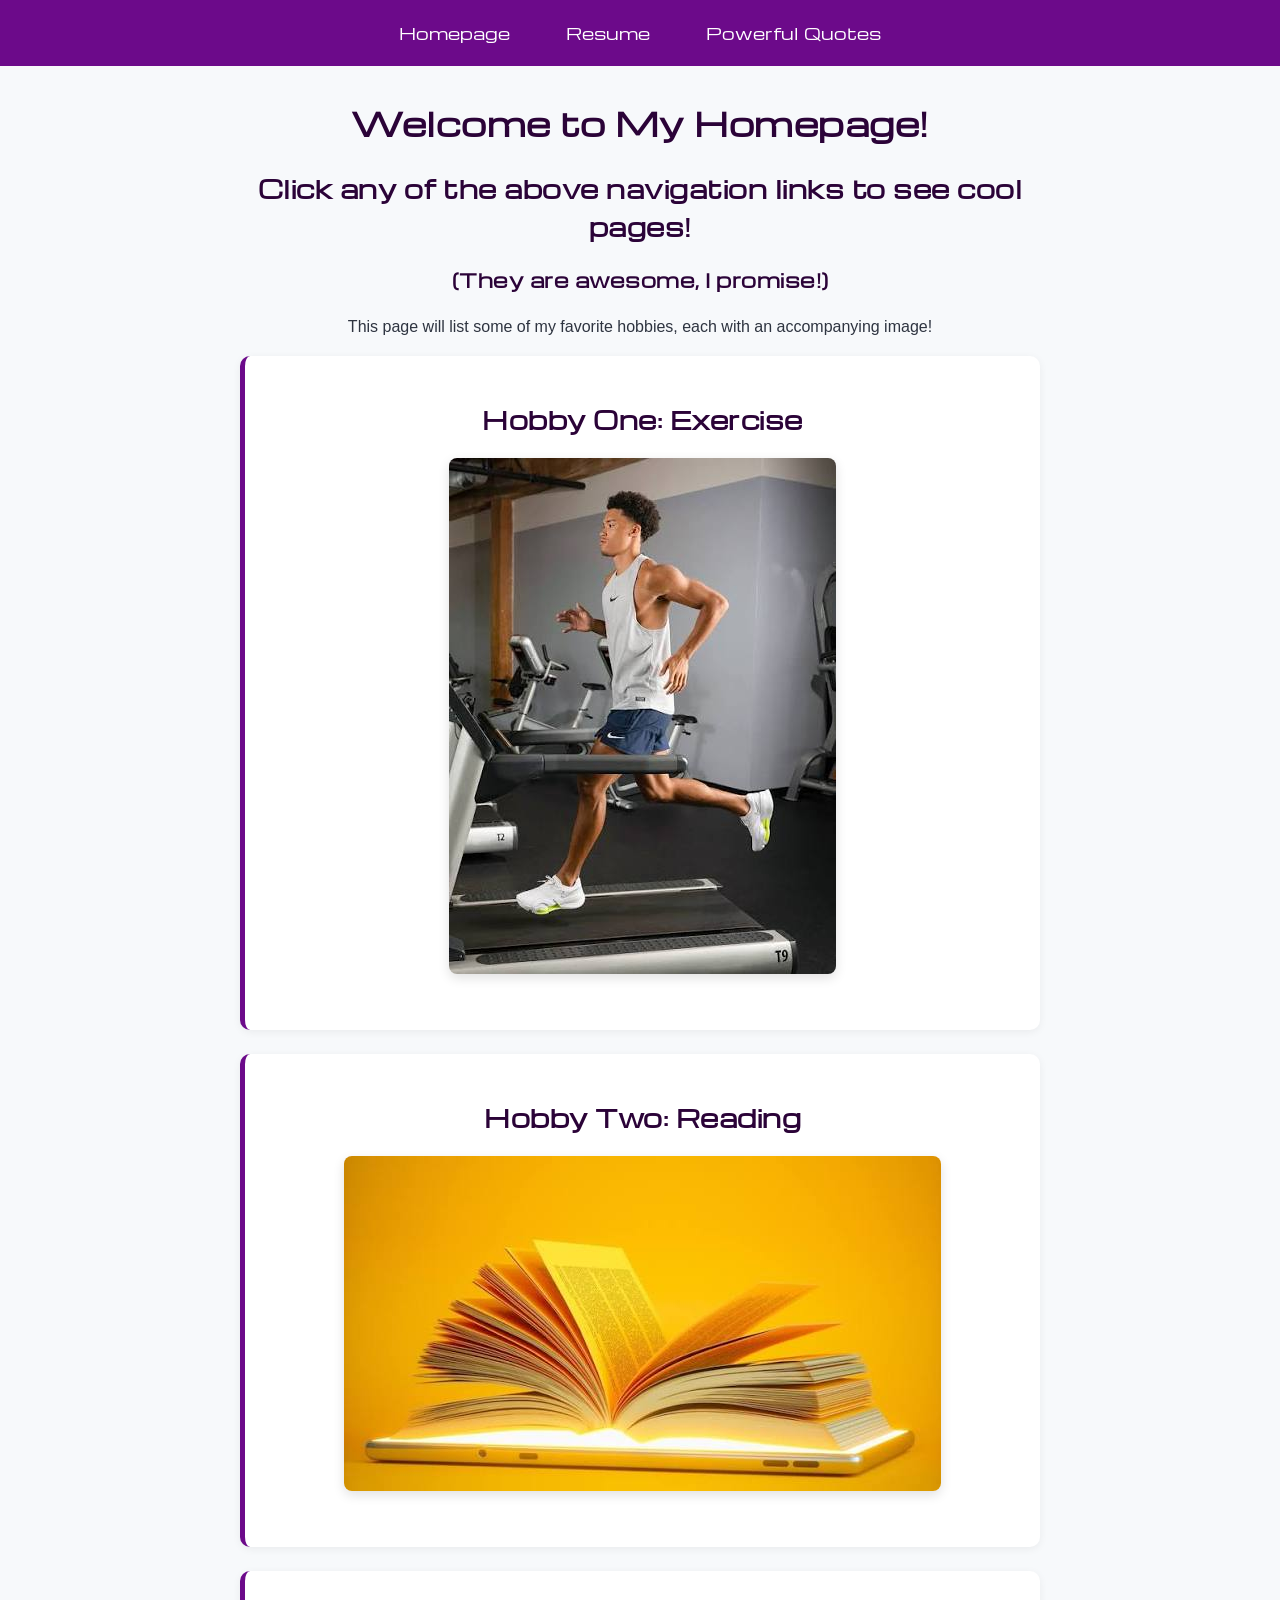
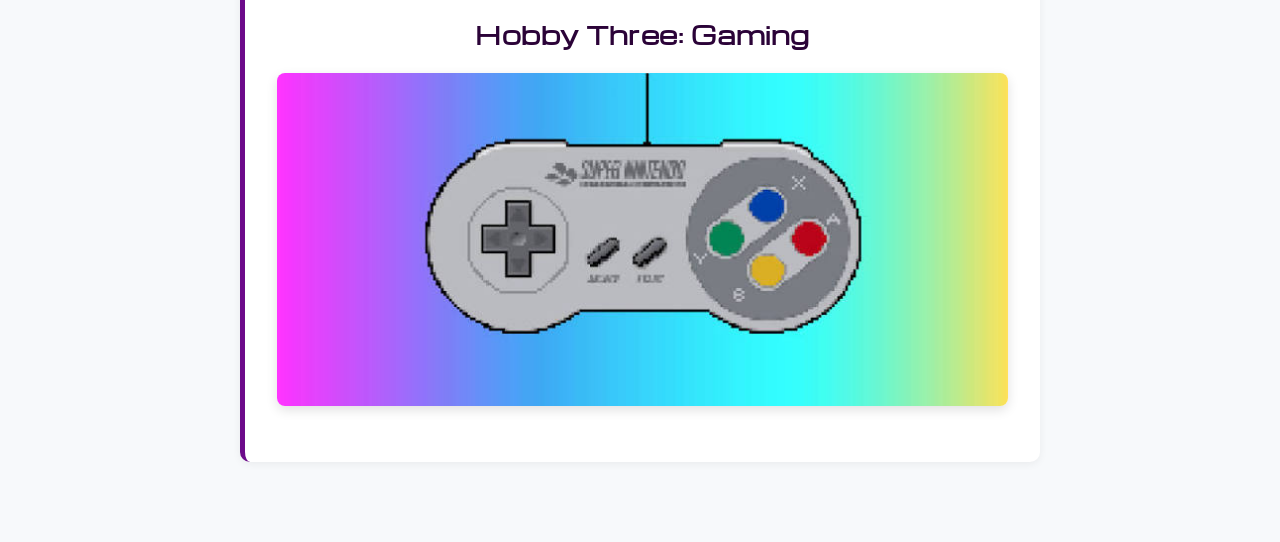
==== index.html @ 2ff74e45 "Initial creation of Project 3 Repository Copied all the files from Project 2" ====
<!DOCTYPE html>
<html lang="en">
  <head>
    <meta charset="utf-8">
    <title>Homepage</title>
    <link rel="stylesheet" href="css/normalize.css">
    <link rel="stylesheet" href="css/style.css">
    <link rel="preconnect" href="https://fonts.googleapis.com">
    <link rel="preconnect" href="https://fonts.gstatic.com" crossorigin>
    <link href="https://fonts.googleapis.com/css2?family=Michroma&display=swap" rel="stylesheet">
  </head>
  
  <body>
    <header>
      <nav class="navbar">
        <ul class="nav-list">
          <li><a href="index.html">Homepage</a></li>
          <li><a href="resume.html">Resume</a></li>
          <li><a href="quotes.html">Powerful Quotes</a></li>
        </ul>
      </nav>
    </header>
    
    <main class="content-container text-center">
      <h1 class="hometext">Welcome to My Homepage!</h1>
      <h2>Click any of the above navigation links to see cool pages!</h2>
      <h3>(They are awesome, I promise!)</h3>
      <p>This page will list some of my favorite hobbies, each with an accompanying image!</p>
      
      <section class="card">
        <h2>Hobby One: Exercise</h2>
        <img src="media/images/nike_run.jpg" alt="man on treadmill">
      </section>
      
      <section class="card">
        <h2>Hobby Two: Reading</h2>
        <img src="media/images/book1.jpg" alt="an open book">
      </section>  
      
      <section class="card">  
        <h2>Hobby Three: Gaming</h2>
        <img src="media/images/snes_controller.jpg" alt="pixel art Snes controller">
      </section>  
      
    </main>
  </body>
</html>
---- css/style.css ----
.michroma-regular {
  font-family: "Michroma", Helvetica, Arial, sans-serif;
  font-weight: 400;
  font-style: normal;
}

h1.hometext {
  font-family: "Michroma", Helvetica, Arial, sans-serif;
}

.navbar {
  background-color: #6c0a8a;/*Dark purple*/
  padding: 0.75rem 2rem;
}

.nav-list {
  display: flex;
  list-style: none;
  margin: 0;
  padding: 0;
  justify-content: center;
  align-items: center;
  gap: 1.5rem;
}

.nav-list a {
  display: block;
  padding: 0.5rem 1rem;
  color: #ffffff;
  text-decoration: none;
  font-family: "Michroma", Helvetica, Arial, sans-serif;
  font-size: 1rem;
  transition: background-color 0.2s ease, color 0.2s ease;
}

.nav-list a:hover,
.nav-list a:focus-visible {
  background-color: #3b4252;
  color: #88c0d0;
}

body {
  font-family: "Segoe UI", Roboto, Arial, sans-serif;
  background-color: #f7f9fb;
  color: #2e3440;
  line-height: 1.6;
  margin: 0;
  padding-bottom: 3rem;
}

h1, h2, h3 {
  font-family: "Michroma", Helvetica, Arial, sans-serif;
  color: #2b0338;
  letter-spacing: 0.5px;
}

h1 {
  text-align: center;
  margin: 2rem 1rem 1rem;
}

img {
  max-width: 100%;
  height: auto;
  border-radius: 8px;
  box-shadow: 0 4px 12px rgba(0, 0, 0, 0.12);
  display: block;
  margin: 1rem auto 2rem;
}

.content-container {
  max-width: 800px;
  margin: 2rem auto;
  padding: 0 1.5rem;
}

.card {
  background-color: #ffffff;
  padding: 1.5rem 2rem;
  margin-bottom: 1.5rem;
  border-radius: 10px;
  box-shadow: 0 2px 8px rgba(0, 0, 0, 0.06);
  border-left: 5px solid #6c0a8a;
}

.text-center {
  text-align: center;
}

audio {
  display: block;
  margin: 1rem auto;
  width: 100%;
  max-width: 400px;
}

.card ul, 
.card ol {
  padding-left: 1.5rem;
}

.card li {
  margin-bottom: 0.5rem;
}
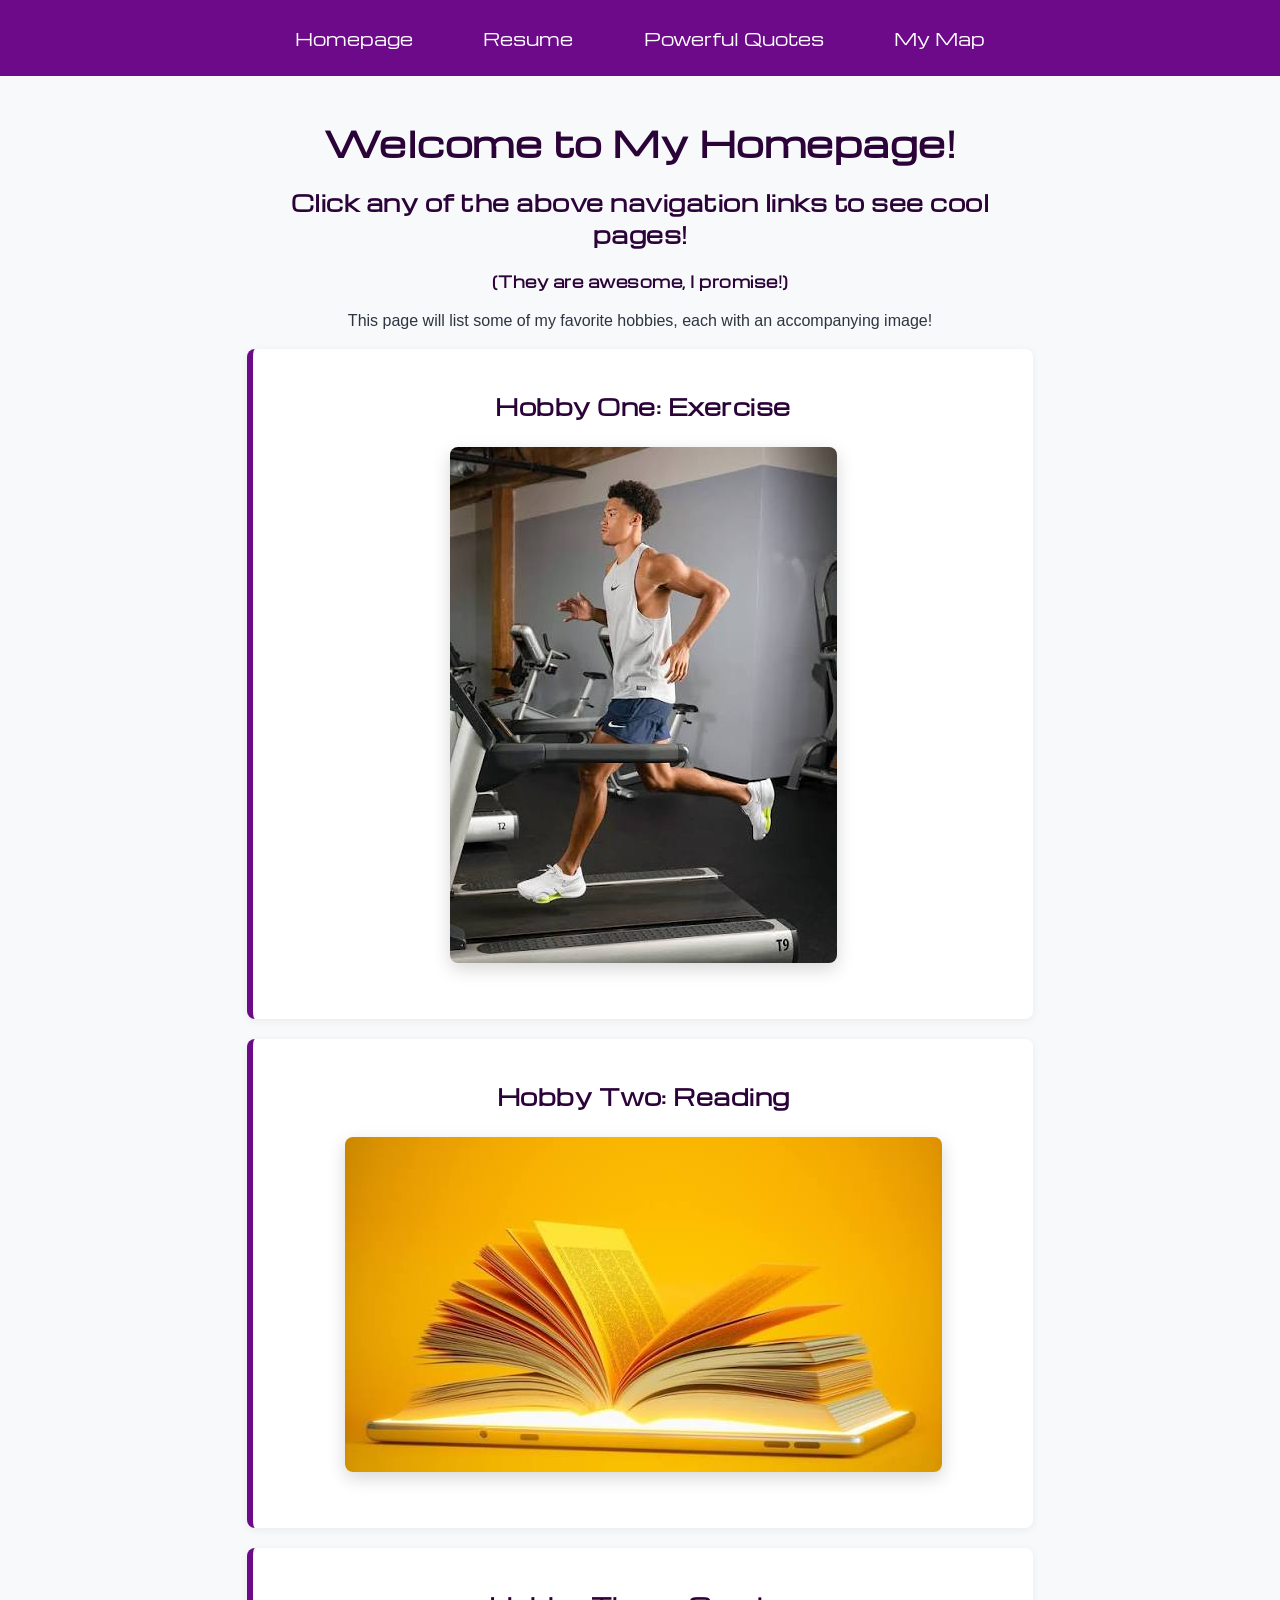
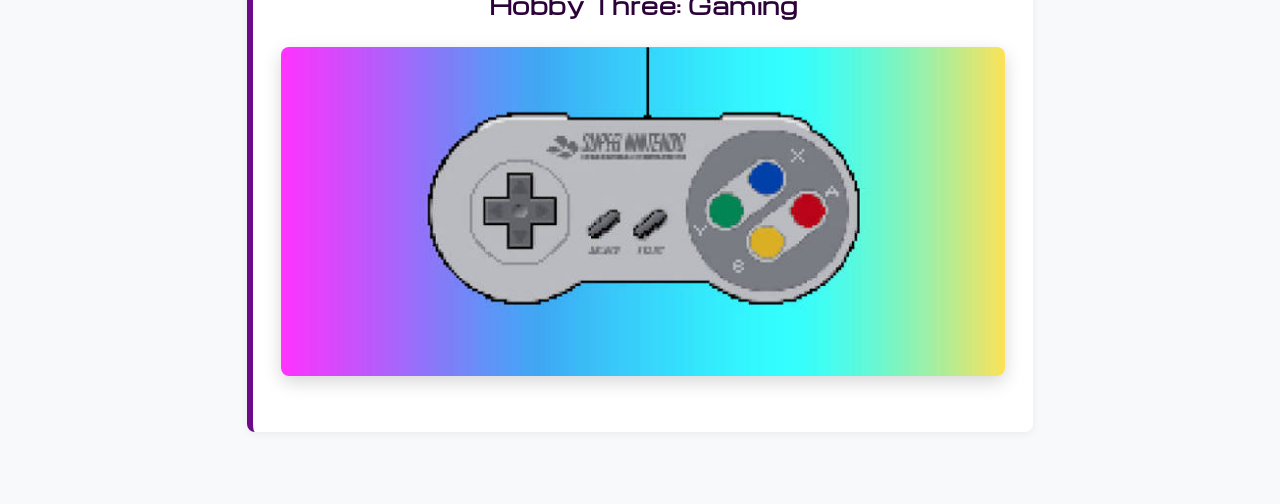
==== commit 4fbe0ab3: "added "My Map" to nav" ====
--- a/index.html
+++ b/index.html
@@ -2,6 +2,7 @@
 <html lang="en">
   <head>
     <meta charset="utf-8">
+    <meta name="viewport" content="width=device-width, initial-scale=1.0">
     <title>Homepage</title>
     <link rel="stylesheet" href="css/normalize.css">
     <link rel="stylesheet" href="css/style.css">
@@ -17,6 +18,7 @@
           <li><a href="index.html">Homepage</a></li>
           <li><a href="resume.html">Resume</a></li>
           <li><a href="quotes.html">Powerful Quotes</a></li>
+          <li><a href="map.html">My Map</a></li>
         </ul>
       </nav>
     </header>
--- a/css/style.css
+++ b/css/style.css
@@ -5,48 +5,13 @@
   font-style: normal;
 }
 
-h1.hometext {
-  font-family: "Michroma", Helvetica, Arial, sans-serif;
-}
-
-.navbar {
-  background-color: #6c0a8a;/*Dark purple*/
-  padding: 0.75rem 2rem;
-}
-
-.nav-list {
-  display: flex;
-  list-style: none;
-  margin: 0;
-  padding: 0;
-  justify-content: center;
-  align-items: center;
-  gap: 1.5rem;
-}
-
-.nav-list a {
-  display: block;
-  padding: 0.5rem 1rem;
-  color: #ffffff;
-  text-decoration: none;
-  font-family: "Michroma", Helvetica, Arial, sans-serif;
-  font-size: 1rem;
-  transition: background-color 0.2s ease, color 0.2s ease;
-}
-
-.nav-list a:hover,
-.nav-list a:focus-visible {
-  background-color: #3b4252;
-  color: #88c0d0;
-}
-
 body {
   font-family: "Segoe UI", Roboto, Arial, sans-serif;
   background-color: #f7f9fb;
   color: #2e3440;
-  line-height: 1.6;
+  line-height: 1.5;
   margin: 0;
-  padding-bottom: 3rem;
+  padding-bottom: 2rem;
 }
 
 h1, h2, h3 {
@@ -57,7 +22,73 @@
 
 h1 {
   text-align: center;
-  margin: 2rem 1rem 1rem;
+  margin: 1.5rem 0.75rem 0.75rem;
+  font-size: 1.4rem;
+}
+
+h2 {
+  font-size: 1.15rem;
+}
+
+h3 {
+  font-size: 0.95rem;
+}
+
+h1.hometext {
+  font-family: "Michroma", Helvetica, Arial, sans-serif;
+}
+
+.navbar {
+  background-color: #6c0a8a;
+  padding: 0.75rem 1rem;
+}
+
+.nav-list {
+  display: flex;
+  flex-direction: column;
+  list-style: none;
+  margin: 0;
+  padding: 0;
+  align-items: stretch;
+  gap: 0.5rem;
+}
+
+.nav-list a {
+  display: block;
+  padding: 0.75rem 1rem;
+  color: #ffffff;
+  text-decoration: none;
+  font-family: "Michroma", Helvetica, Arial, sans-serif;
+  font-size: 0.9rem;
+  text-align: center;
+  border-radius: 4px;
+  transition: background-color 0.2s ease, color 0.2s ease;
+}
+
+.nav-list a:hover,
+.nav-list a:focus-visible {
+  background-color: #3b4252;
+  color: #88c0d0;
+}
+
+.content-container {
+  width: 100%;
+  box-sizing: border-box;
+  margin: 1rem auto;
+  padding: 0 1rem;
+}
+
+.card {
+  background-color: #ffffff;
+  padding: 1rem;
+  margin-bottom: 1.25rem;
+  border-radius: 8px;
+  box-shadow: 0 2px 8px rgba(0, 0, 0, 0.06);
+  border-left: 4px solid #6c0a8a;
+}
+
+.text-center {
+  text-align: center;
 }
 
 img {
@@ -66,40 +97,80 @@
   border-radius: 8px;
   box-shadow: 0 4px 12px rgba(0, 0, 0, 0.12);
   display: block;
-  margin: 1rem auto 2rem;
-}
-
-.content-container {
-  max-width: 800px;
-  margin: 2rem auto;
-  padding: 0 1.5rem;
-}
-
-.card {
-  background-color: #ffffff;
-  padding: 1.5rem 2rem;
-  margin-bottom: 1.5rem;
-  border-radius: 10px;
-  box-shadow: 0 2px 8px rgba(0, 0, 0, 0.06);
-  border-left: 5px solid #6c0a8a;
-}
-
-.text-center {
-  text-align: center;
+  margin: 0.75rem auto 1rem;
 }
 
 audio {
   display: block;
   margin: 1rem auto;
   width: 100%;
-  max-width: 400px;
+  max-width: 100%;
 }
 
 .card ul, 
 .card ol {
-  padding-left: 1.5rem;
+  padding-left: 1.25rem;
 }
 
 .card li {
   margin-bottom: 0.5rem;
+}
+
+@media (min-width: 600px) {
+  .nav-list {
+    flex-direction: row;
+    justify-content: center;
+    gap: 1rem;
+  }
+
+  h1 {
+    font-size: 1.8rem;
+    margin: 2rem 1rem 1rem;
+  }
+
+  h2 {
+    font-size: 1.35rem;
+  }
+
+  .card {
+    padding: 1.5rem 1.75rem;
+    border-left-width: 6px;
+  }
+
+  .content-container {
+    padding: 0 2rem;
+  }
+
+  audio {
+    max-width: 400px;
+  }
+}
+
+@media (min-width: 900px) {
+  .content-container {
+    max-width: 850px;
+    margin: 2.5rem auto;
+  }
+
+  .navbar {
+    padding: 1rem 2.5rem;
+  }
+
+  .nav-list {
+    gap: 2rem;
+  }
+
+  .nav-list a {
+    font-size: 1.05rem;
+    padding: 0.6rem 1.2rem;
+  }
+
+  h1 {
+    font-size: 2.2rem;
+  }
+
+  img {
+    margin: 1.5rem auto 2rem;
+    box-shadow: 0 6px 18px rgba(0, 0, 0, 0.16);
+  }
 }
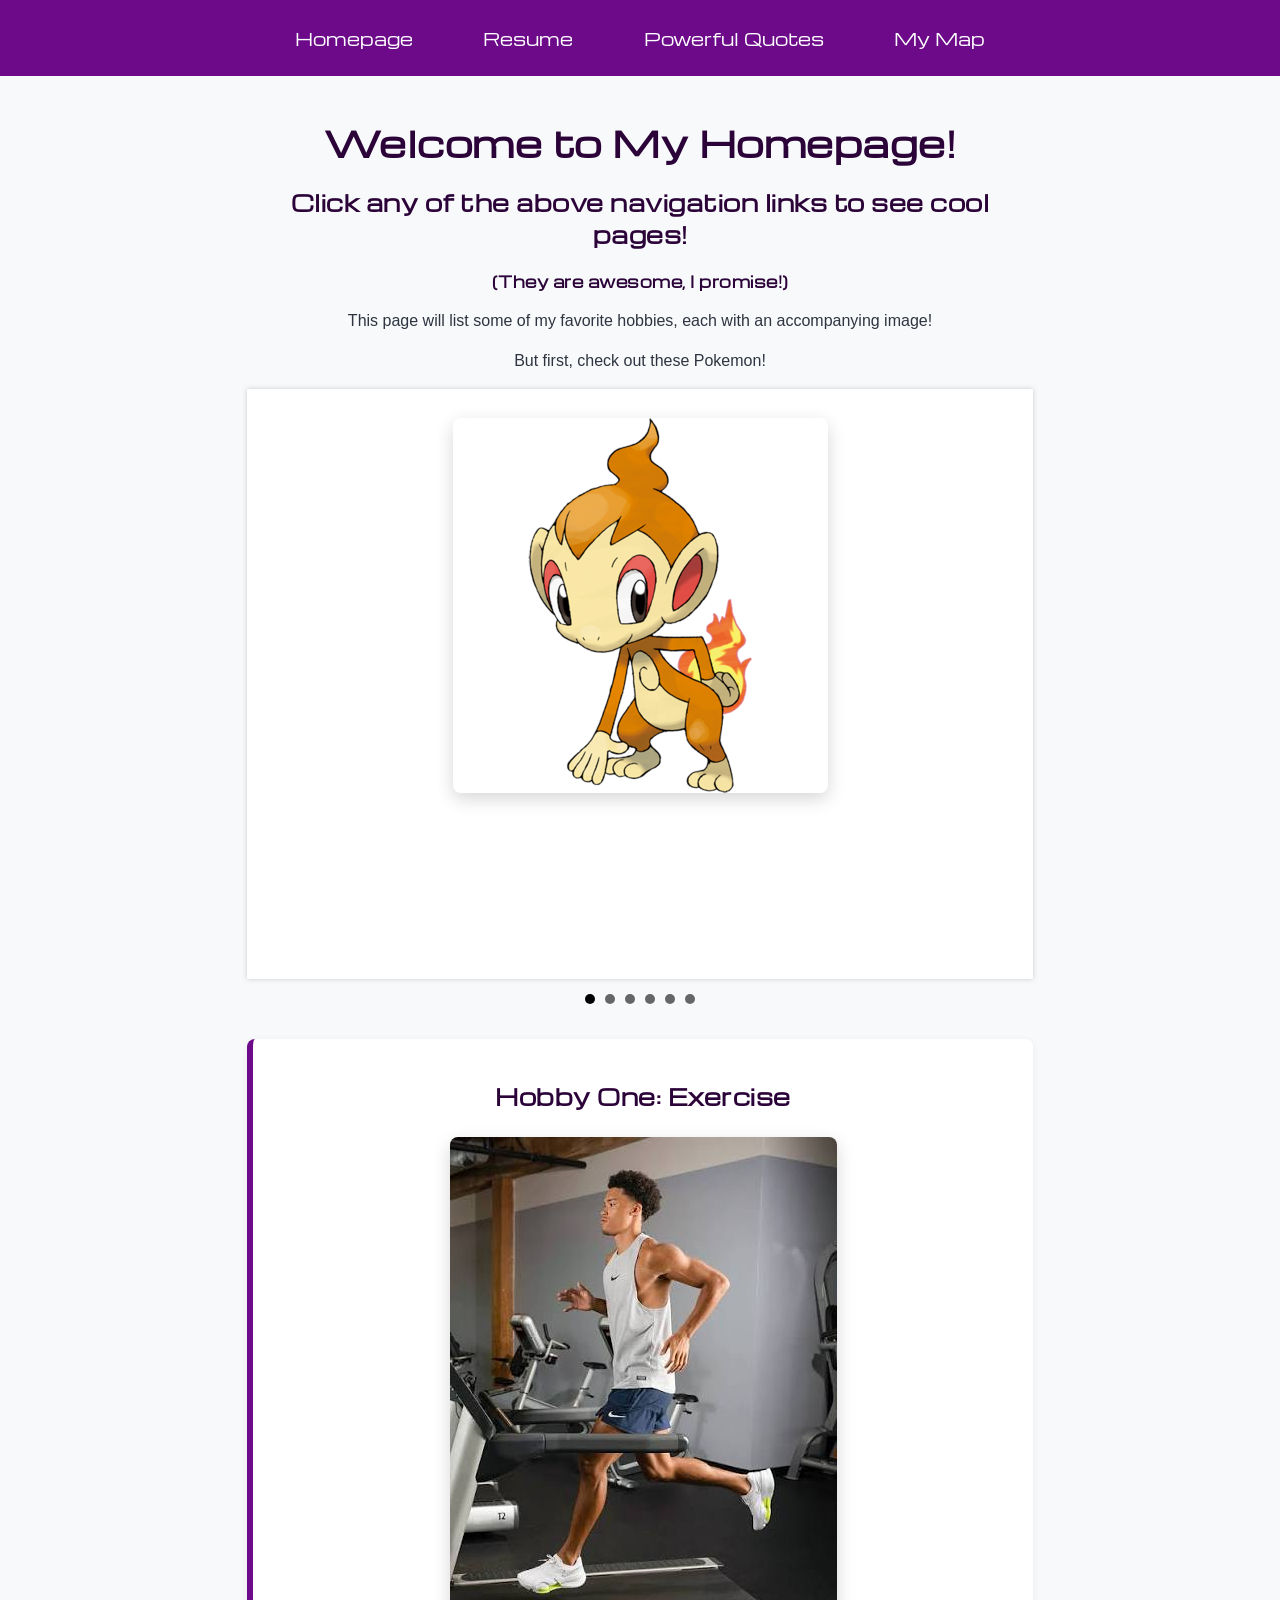
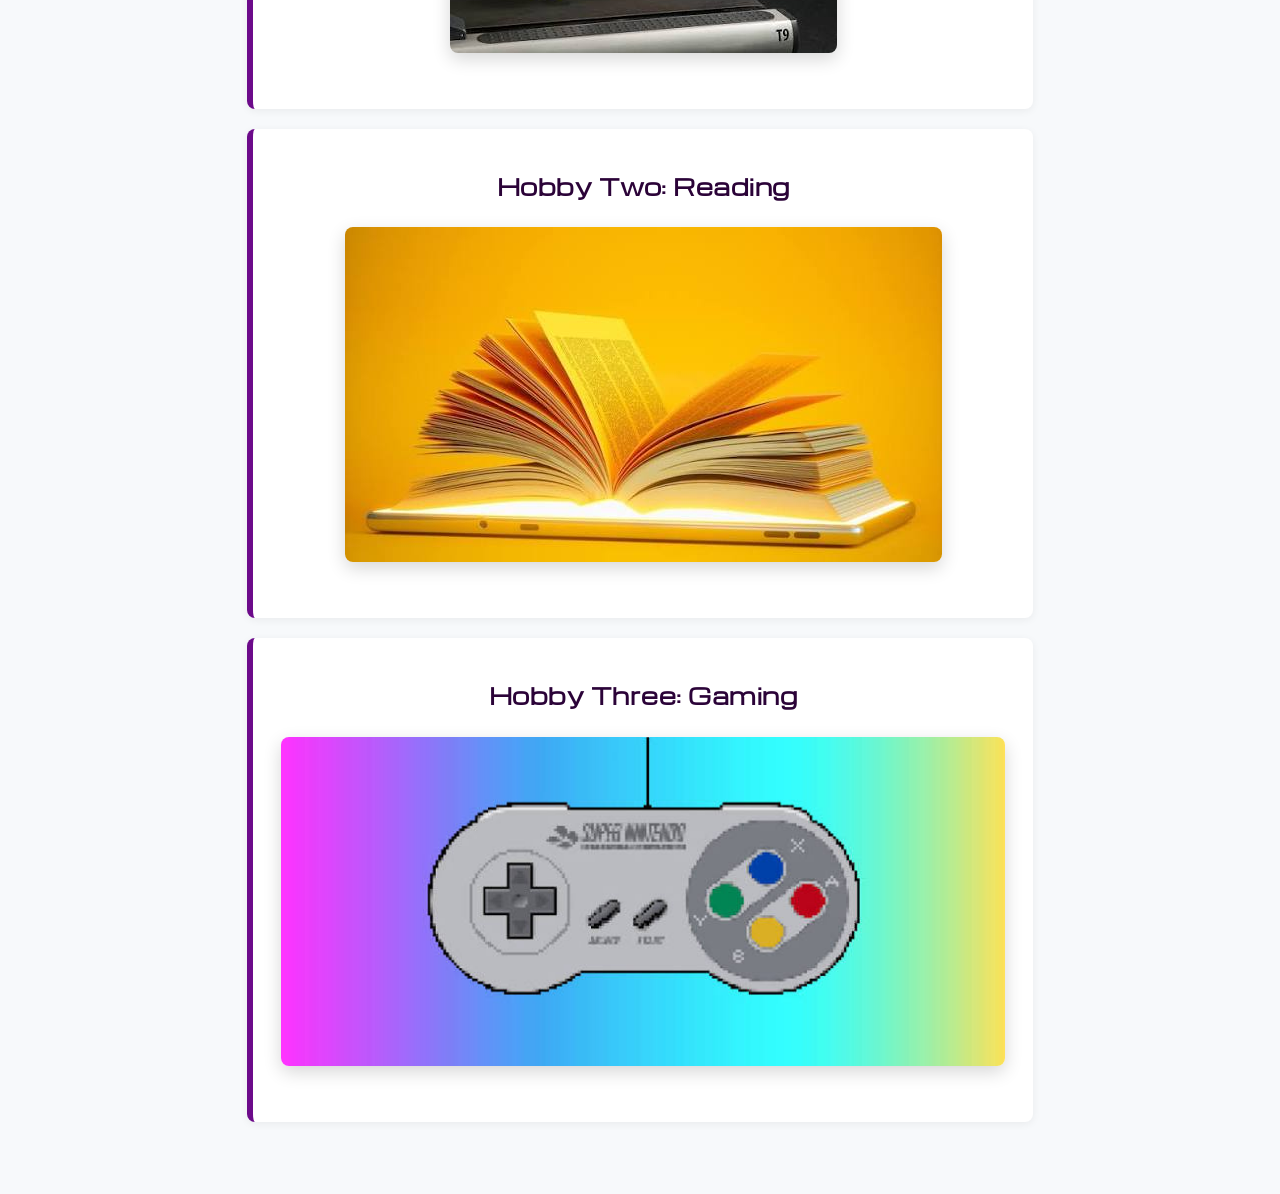
==== commit bdb1db91: "added box slider and pics" ====
--- a/index.html
+++ b/index.html
@@ -9,6 +9,19 @@
     <link rel="preconnect" href="https://fonts.googleapis.com">
     <link rel="preconnect" href="https://fonts.gstatic.com" crossorigin>
     <link href="https://fonts.googleapis.com/css2?family=Michroma&display=swap" rel="stylesheet">
+    <script src="https://ajax.googleapis.com/ajax/libs/jquery/3.7.1/jquery.min.js"></script>
+    <script src="jquery.bxslider.js"></script>
+    <script src="map.js" defer></script>
+    <link href="jquery.bxslider.css" rel="stylesheet" />
+    <script>
+    $(document).ready(function(){
+    $('.bxslider').bxSlider({
+    auto: true,
+    autoHover: true,
+    pause: 1700
+  });
+});
+    </script>
   </head>
   
   <body>
@@ -28,6 +41,16 @@
       <h2>Click any of the above navigation links to see cool pages!</h2>
       <h3>(They are awesome, I promise!)</h3>
       <p>This page will list some of my favorite hobbies, each with an accompanying image!</p>
+      <p>But first, check out these Pokemon!</p>
+      
+      <ul class="bxslider">
+        <li><img src="media/images/Chimchar.png" /></li>
+        <li><img src="media/images/Infernape.png" /></li>
+        <li><img src="media/images/Piplup.png" /></li>
+        <li><img src="media/images/Empoleon.png" /></li>
+        <li><img src="media/images/Turtwig.png" /></li>
+        <li><img src="media/images/Torterra.png" /></li>
+      </ul>
       
       <section class="card">
         <h2>Hobby One: Exercise</h2>
--- a/css/style.css
+++ b/css/style.css
@@ -173,4 +173,19 @@
     margin: 1.5rem auto 2rem;
     box-shadow: 0 6px 18px rgba(0, 0, 0, 0.16);
   }
+}
+
+#wrapper {
+  max-width: 900px;
+  margin: 1.5rem auto;
+  padding: 0 1rem;
+  box-sizing: border-box;
+}
+
+#canvas {
+  width: 100%;
+  height: 480px;
+  border-radius: 8px;
+  border: 4px solid #6c0a8a;
+  box-shadow: 0 4px 14px rgba(108, 10, 138, 0.2);
 }
